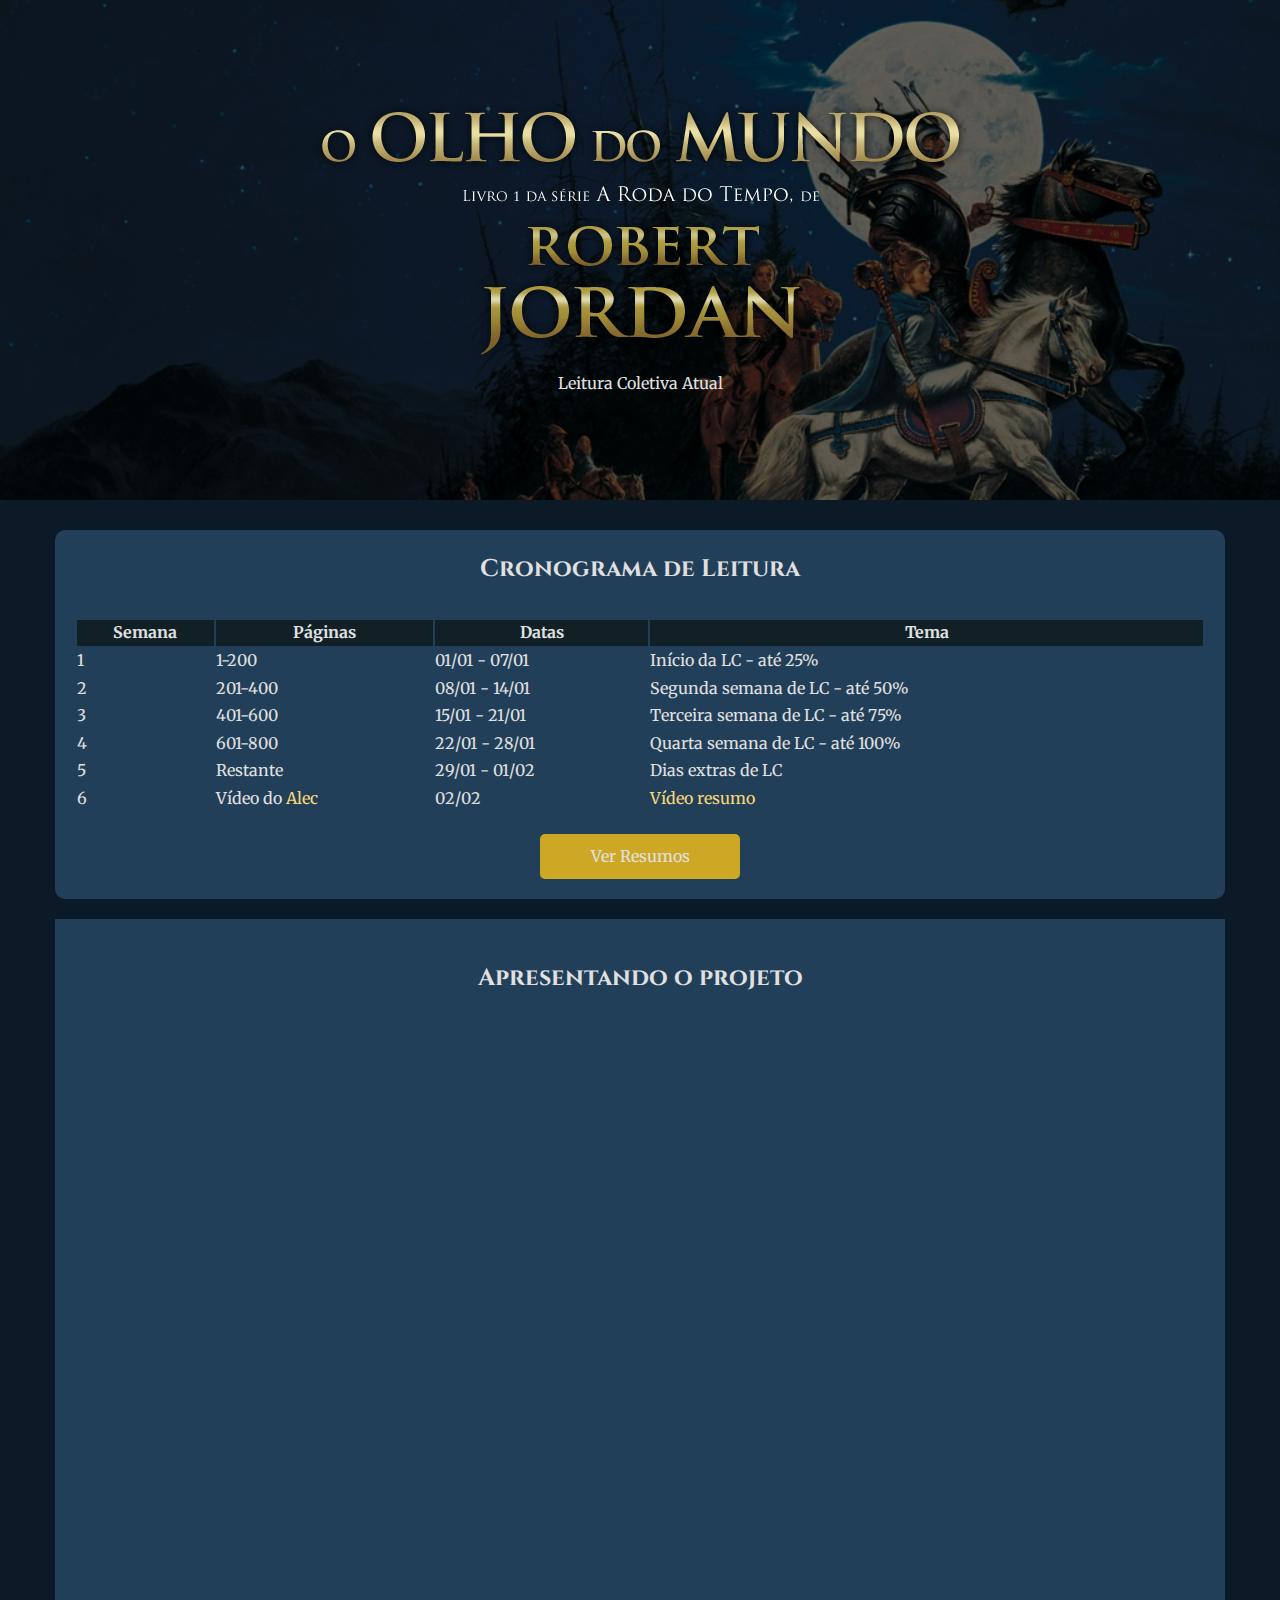
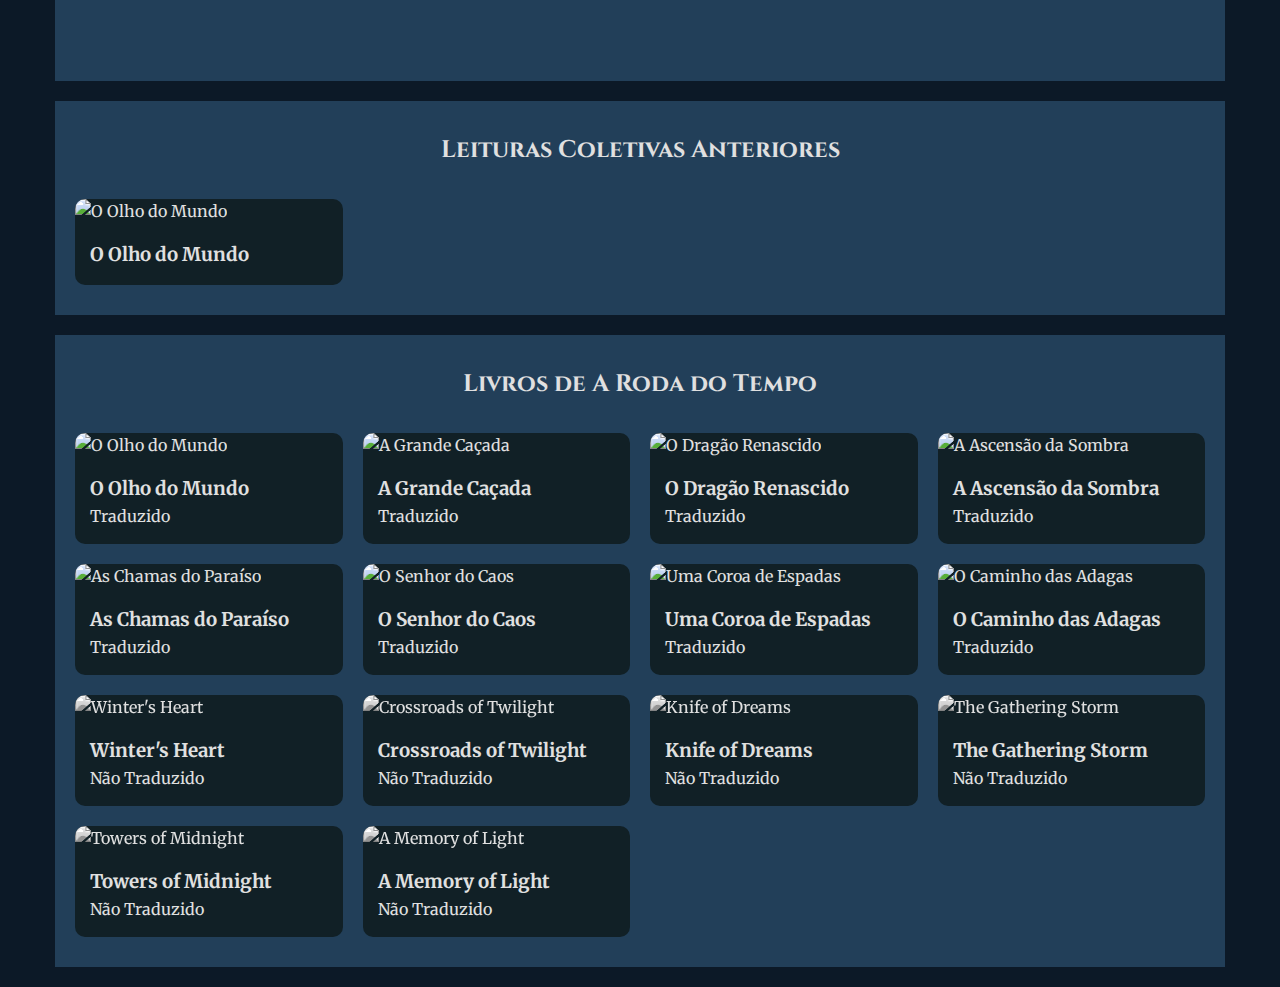
==== index.html @ a12f1127 "first commit" ====
<!DOCTYPE html>
<html lang="pt-BR">
<head>
    <meta charset="UTF-8">
    <meta name="viewport" content="width=device-width, initial-scale=1.0">
    <title>Leitura Coletiva WoT</title>
    <link rel="stylesheet" href="style.css">
    <link rel="icon" href="images/favicon.ico" type="image/x-icon">

    <!-- Open Graph / Facebook -->
    <meta property="og:type" content="website">
    <meta property="og:url" content="https://leitura-wot.vercel.app">
    <meta property="og:title" content="Leitura Coletiva WoT">
    <meta property="og:description" content="Grupo de leitura dedicado aos livros da Roda do Tempo de Robert Jordan.">
    <meta property="og:image" content="https://leitura-wot.vercel.app/images/logo.webp">

    <!-- Twitter -->
    <meta name="twitter:card" content="summary_large_image">
    <meta name="twitter:url" content="https://leitura-wot.vercel.app">
    <meta name="twitter:title" content="Leitura Coletiva Leitura WoT">
    <meta name="twitter:description" content="Grupo de leitura dedicado aos livros da Roda do Tempo de Robert Jordan.">
    <meta name="twitter:image" content="https://leitura-wot.vercel.app/images/logo.webp">
</head>
<body>
    <div class="banner-lc" id="bannerLC">
        <div class="banner-overlay">
            <div class="banner-conteudo">
                <!-- <h1 id="tituloLivroAtual"></h1> -->
                <img id="tituloLivroAtual" src="/images/Titles/WoT1.png" alt="A Roda do Tempo">
                <p>Leitura Coletiva Atual</p>
            </div>
        </div>
    </div>

    <div class="container">
        <section class="secao cronograma">
            <h2 class="secao-titulo">Cronograma de Leitura</h2>
            <table id="cronogramaLeitura" style="width:100%; color: var(--cor-texto-primaria);">
                <!-- Cronograma será preenchido via JavaScript -->
            </table>
            <a href="resumos/o-olho-do-mundo.html" class="botao-cronograma">Ver Resumos</a>
        </section>

        <div class="secao videos">
            <h2 class="secao-titulo">Apresentando o projeto</h2>
            <div class="video-wrapper">
                <iframe 
                src="https://www.youtube.com/embed/X1zLxk5Ua4g?si=8xgHzm1GGfPLf7S3" 
                title="YouTube video player" 
                allow="accelerometer; autoplay; clipboard-write; encrypted-media; gyroscope; picture-in-picture; web-share" 
                referrerpolicy="strict-origin-when-cross-origin" 
                allowfullscreen>
                </iframe>
            </div>
        </div> 

        <section class="secao">
            <h2 class="secao-titulo">Leituras Coletivas Anteriores</h2>
            <div class="grid-livros" id="lcAnteriores">
                <!-- Livros anteriores serão preenchidos via JavaScript -->
            </div>
        </section>

        <section class="secao">
            <h2 class="secao-titulo">Livros de A Roda do Tempo</h2>
            <div class="grid-livros" id="ordemLeitura">
                <!-- Ordem de leitura será preenchida via JavaScript -->
            </div>
        </section>
    </div>

    <div id="modalLivro" class="modal">
        <div class="modal-conteudo">
            <span class="botao-fechar">&times;</span>
            <div id="conteudoModal"></div>
        </div>
    </div>

    <script>
        const livros = {
            atual: {
                titulo: 'O Olho do Mundo',
                autor: 'Robert Jordan',
                capa: 'https://m.media-amazon.com/images/I/61luxgJKWHL._SL1500_.jpg',
                sinopse: 'Livro 1 de A Roda do Tempo',
                banner: './images/Banners/BannerEyeoftheWorld.jpg',
            },
            anteriores: [
                {
                    titulo: 'O Olho do Mundo',
                    capa: 'https://intrinseca.com.br/wp-content/uploads/2023/05/Capa_O-olho-do-mundo_139x208.jpg',
                    sinopse: 'Um dia houve uma guerra tão definitiva que rompeu o mundo, e no girar da Roda do Tempo o que ficou na memória dos homens virou esteio das lendas. Como a que diz que, quando as forças tenebrosas se reerguerem, o poder de combatê-las renascerá em um único homem, o Dragão, que trará de volta a guerra, e, de novo, tudo se fragmentará.',
                    banner: './images/Banners/BannerEyeoftheWorld.jpg',
                    temResumo: true,
                },
            ],
            ordemLeitura: [
                {
                    titulo: 'O Olho do Mundo',
                    capa: 'https://intrinseca.com.br/wp-content/uploads/2023/05/Capa_O-olho-do-mundo_139x208.jpg',
                    sinopse: 'Um dia houve uma guerra tão definitiva que rompeu o mundo, e no girar da Roda do Tempo o que ficou na memória dos homens virou esteio das lendas. Como a que diz que, quando as forças tenebrosas se reerguerem, o poder de combatê-las renascerá em um único homem, o Dragão, que trará de volta a guerra, e, de novo, tudo se fragmentará.',
                    temResumo: true,
                    traduzido: true
                },
                {
                    titulo: 'A Grande Caçada',
                    capa: 'https://m.media-amazon.com/images/I/81qrEwybA7L._SL1500_.jpg',
                    sinopse: 'No segundo volume da série A Roda do Tempo, o protagonista Rand al’Thor e seus companheiros, Mat e Perrin, partem ao resgate da Trombeta de Valere. Segundo lendas, o artefato tem o poder de reviver heróis temporariamente, e eles podem ser de grande ajuda no combate às forças do Tenebroso. No entanto, há algo que Rand teme ainda mais do que a antítese do Criador: ele sabe que está condenado à loucura e à morte e se pergunta se conseguirá ajudar seus amigos antes que isso aconteça ou se será ele próprio o responsável por destruí-los. Ao mesmo tempo, Egwene e Nynaeve treinam para fazer parte da ordem de mulheres que podem manipular o poder que gira a Roda do Tempo, conhecidas como Aes Sedai.',
                    temResumo: true,
                    traduzido: true
                },
                {
                    titulo: 'O Dragão Renascido',
                    capa: 'https://m.media-amazon.com/images/I/91DhDHHPgqL._SL1500_.jpg',
                    sinopse: 'Ao final de O Olho do Mundo, primeiro livro da série, o jovem Rand descobre que é capaz de manipular o poder da Roda do Tempo e que ele talvez seja a reencarnação do Dragão. Agora, no terceiro volume da saga, Rand decide que chegou a hora de seguir seu caminho e descobrir se ele é realmente o Dragão Renascido. Para tanto, vai à cidade de Tear, a fim de testar uma das antigas profecias: caso ele consiga empunhar Callandor, a Espada Que Não Pode Ser Tocada, terá provas de que é a reencarnação de Lews Therin Telamon. Já Mat é levado para Tar Valon, onde precisa ser Curado, mas a presença de feiticeiras infiltradas que servem às forças do Tenebroso põe todos em perigo. Enquanto isso, Perrin e Moiraine partem para Tear, em busca de Rand, na esperança de que ele aceite orientação da feiticeira.',
                    traduzido: true
                },
                {
                    titulo: 'A Ascensão da Sombra',
                    capa: 'https://m.media-amazon.com/images/I/81zzvsX6AXL._SL1500_.jpg',
                    sinopse: "No quarto volume da saga A Roda do Tempo, os lacres de Shayol Ghul se enfraquecem enquanto o Tenebroso avança. É nesse cenário que a sombra se ergue para encobrir definitivamente a humanidade. Em Tar Valon, Min tem visões de um destino terrível. Será o fim da Torre Branca? Em Dois Rios, os Mantos-brancos caçam o homem de olhos dourados e o Dragão Renascido. Em Cantorin, junto ao povo do mar, A Grã-lady Suroth vislumbra o retorno dos exércitos Seanchan ao continente. Já na Pedra de Tear, o Lorde Dragão planeja seu próximo passo, e ninguém será capaz de prevê-lo. Nem a Ajah Negra, as nobres de Tairen ou as Aes Sedai, nem mesmo Egwene, Elayne e Nynaeve. Declarado o escolhido da antiga profecia, Rand al'Thor, o Dragão Renascido, precisa seguir em frente e cumprir seu destino: proteger o mundo do retorno do Tenebroso.",
                    traduzido: true
                },
                {
                    titulo: 'As Chamas do Paraíso',
                    capa: 'https://m.media-amazon.com/images/I/91s+IgK5jdL._SL1500_.jpg',
                    sinopse: "Depois de uma perigosa jornada ao Deserto Aiel, Rand se consagrou como Aquele Que Vem Com a Aurora, conforme profetizado por seu novo povo. Ter um exército de homens e mulheres extremamente hábeis na batalha deveria ser uma vantagem, mas, conforme se apega aos novos aliados, o Car'a'carn, chefe dos chefes, se sente cada vez mais vulnerável às tramas de seus inimigos.Enquanto isso, Nynaeve e Elayne perdem aliadas importantes e ganham uma poderosa inimiga. Após a expulsão de Siuan Sanche da Torre Branca, as duas Aceitas devem tentar encontrar as poucas Aes Sedais que continuam fiéis à sua causa. Porém, Moghedien está à espreita, determinada a capturar Nynaeve em sua teia.",
                    traduzido: true
                },
                {
                    titulo: 'O Senhor do Caos',
                    capa: 'https://m.media-amazon.com/images/I/91HHIIgwJKL._SL1500_.jpg',
                    sinopse: "Recuperando-se em meio às Sábias, Egwene deseja prosseguir por conta própria em seus estudos sobre o Mundo dos Sonhos, mas ainda precisa aprender uma dura lição sobre o código de honra Aiel. Em Salidar, a lealdade de Elayne e Nynaeve às dissidentes da Torre Branca as coloca em uma posição difícil: elas devem tentar proteger as Aes Sedai de si mesmas. Mat e Perrin, por sua vez, precisam arriscar a própria vida para seguir Rand. Enquanto isso, o Dragão se divide entre governar Cairhien e Caemlyn, sem jamais encontrar refúgio das decisões difíceis e da voz de Lews Therin, que ameaça fazê-lo sucumbir à loucura.",
                    traduzido: true
                },
                {
                    titulo: 'Uma Coroa de Espadas',
                    capa: 'https://m.media-amazon.com/images/I/71hGgdjeBtL._SL1500_.jpg',
                    sinopse: "No sétimo volume da série que consagrou Robert Jordan como o maior nome da fantasia desde J.R.R. Tolkien, Elayne, Aviendha e Mat estão cada vez mais perto do ter'angreal, que pode reverter a onda de calor que se alastra pelo mundo e restaurar o clima natural. Em meio à rede de tramas das Aes Sedai de Salidar, Egwene começa a reunir diferentes tipos de mulheres capazes de canalizar, algumas de origens surpreendentes. Já Rand prepara-se para enfrentar o Abandonado Sammael nas sombras de Shadar Logoth, onde uma entidade sedenta por sangue, Mashadar, está à espreita, pronta para dominar sua presa. Em Uma Coroa de Espadas, Jordan constrói uma obra incomparável, com personagens complexos e uma trama repleta de intrigas e conspirações, que soluciona mistérios lançados pelo caminho enquanto abre novas portas, estas ainda mais instigantes e rumando ao encontro com o Tenebroso em Tarmon Gai’don, a Última Batalha.",
                    traduzido: true
                },
                {
                    titulo: 'O Caminho das Adagas',
                    capa: 'https://m.media-amazon.com/images/I/818iLhanPEL._SL1500_.jpg',
                    sinopse: "No oitavo volume da série que consagrou Robert Jordan como o maior nome da fantasia desde J.R.R. Tolkien, Elayne e Nynaeve fortalecem alianças difíceis com outras canalizadoras em nome da cooperação que pode restaurar o equilíbrio climático no mundo, libertando-o da influência arrasadora do Tenebroso. Enquanto isso, Egwene precisa encontrar uma maneira de triunfar sobre suas rivais entre as Aes Sedai rebeldes se quiser fazer frente a Elaida, que ainda mantém seu controle sobre a Torre Branca. Mas nem todas as alianças são duradouras, e Perrin, acompanhado por Faile, parte em uma jornada perigosa para deter aqueles que agora cometem atrocidades em nome de Rand. Quando os invasores Seanchan partem em direção a Illian, o temido exército de Asha’man formado por Rand é a última esperança de impedir a dominação de seu povo. No entanto, a mácula de saidin ameaça a integridade de suas forças, lembrando o Dragão Renascido de que, nas guerras e disputas entre os homens, a maior vitória é sempre da Sombra.",
                    traduzido: true
                },
                {
                    titulo: "Winter's Heart",
                    capa: 'https://m.media-amazon.com/images/I/81epLxX2opL._SL1500_.jpg',
                    sinopse: "discover his wife Faile has been abducted by the Shaido Aiel. Determined to reclaim her, Perrin forgoes his mission, risking his army in pursuit of a dangerous and unpredictable enemy. Wounded and trapped in the Seanchan-occupied city of Ebou Dar, Mat Cauthon is awaiting an opportunity to leave. But he is not the only one in hiding. Three Aes Sedai are desperate to escape. As Mat seeks a way to smuggle them all out of the city, he encounters his own prophesized fate when he meets the Daughter of the Nine Moons. Rand himself is on a mission of vengeance. He has tracked the traitorous Asha'man who tried to kill him to Far Madding. It is a city where no one is capable of channeling the One Power, leaving Rand vulnerable to those who would stop at nothing to destroy the Dragon Reborn...",
                },
                {
                    titulo: "Crossroads of Twilight",
                    capa: 'https://m.media-amazon.com/images/I/81x2aDGjzuL._SL1500_.jpg',
                    sinopse: "In Crossroads of Twilight, the tenth novel in Robert Jordan's #1 New York Times bestselling epic fantasy series, The Wheel of Time(R), Rand al'Thor and his allies endure trials by fire amidst battles, sacrifices, and treachery. Fleeing from Ebou Dar with the kidnapped Daughter of the Nine Moons, whom he is fated to marry, Mat Cauthon learns that he can neither keep her nor let her go, not in safety for either of them, for both the Shadow and the might of the Seanchan Empire are in deadly pursuit. Perrin Aybara will stop at nothing to free his wife Faile from the Shaido Aiel. Consumed by rage, he offers no mercy to those he takes prisoner. And when he discovers that Masema Dagar, the Prophet of the Dragon, has been conspiring with the Seanchan, Perrin considers making an unholy alliance. Rand al'Thor, the Dragon Reborn himself, has cleansed the Dark One's taint from the male half of the True Source, and everything has changed. Yet nothing has, for only men who can channel believe that saidin is clean again, and a man who can channel is still hated and feared--even one prophesied to save the world. Now, Rand must gamble again, with himself at stake, and he cannot be sure which of his allies are really enemies.",
                },
                {
                    titulo: "Knife of Dreams",
                    capa: 'https://m.media-amazon.com/images/I/816vXu3E88L._SL1500_.jpg',
                    sinopse: "In Knife of Dreams, the eleventh novel in Robert Jordan's #1 New York Times bestselling epic fantasy series, The Wheel of Time(R), Tarmon Gai'don, the Last Battle, is upon Rand al'Thor--and now the Dragon Reborn must confront the Dark One as humanity's only hope. The dead are walking, men die impossible deaths, and it seems as though reality itself has become unstable... Abandoning Rand's war against the Dark One, Perrin Aybara has made his own truce with the Seanchan in his obsessive quest to save his wife Faile from the Shaido and destroy their mutual enemies. To achieve victory, Perrin must render the Shaido Wise One channelers in Malden powerless. But even as he puts his desperate plan into action, Masema Dagar, the Prophet of the Dragon, moves against him. Traveling with circus performers through Seanchan-controlled Altara, Mat Cauthon attempts to court Tuon, the Daughter of the Nine Moons, to complete their fateful prophesized marriage. Despite being surrounded by Seanchan seeking to kill her, Mat's intended leads him on a merry chase while he wages guerrilla warfare to protect her. Knowing he cannot defeat the Dark One while at war with the Seanchan, Rand brokers for a truce with the Daughter of the Nine Moons. Unaware of Tuon's actual location, the Dragon Reborn walks into a trap set by the Forsaken Semirhage, who possesses knowledge about his powers that will either shatter or steel his resolve in the forthcoming conflict.",
                },
                {
                    titulo: "The Gathering Storm",
                    autor: 'Robert Jordan & Brandon Sanderson',
                    capa: 'https://m.media-amazon.com/images/I/81S-sbkudHS._SL1500_.jpg',
                    sinopse: "With Robert Jordan's untimely passing in 2007, Brandon Sanderson, the New York Times bestselling author of the Mistborn novels and the Stormlight Archive, was chosen by Jordan's editor--his wife, Harriet McDougal--to complete the final volume in The Wheel of Time(R), later expanded to three books. The Gathering Storm, the twelfth novel in Jordan's #1 New York Times bestselling epic fantasy series, begins the story's dramatic conclusion as Rand al'Thor, the Dragon Reborn, struggles to unite a fractured network of kingdoms and alliances in preparation for the Last Battle. War is coming. The Dark One's forces are brutal and unrelenting. Rand must forge a united front, but the Seanchan remain an immediate threat, as do the Forsaken. With so many shadows swirling around him, Rand is consumed by his responsibilities, turning heartless in the eyes of his allies, and even more merciless to his enemies. Meanwhile the Seanchan march on the White Tower, where Egwene al'Vere works to rally the disparate factions of the Aes Sedai together, even as their tyrannical leader schemes against her. Providing leadership in the face of increasing uncertainty and despair, Egwene's fight will prove the mettle of the Aes Sedai, and her conflict will decide the future of the White Tower--and possibly the world itself.",
                },
                {
                    titulo: "Towers of Midnight",
                    autor: 'Robert Jordan & Brandon Sanderson',
                    capa: 'https://m.media-amazon.com/images/I/813FeDp6D4L._SL1500_.jpg',
                    sinopse: "With Robert Jordan's untimely passing in 2007, Brandon Sanderson, the New York Times bestselling author of the Mistborn novels and the Stormlight Archive, was chosen by Jordan's editor--his wife, Harriet McDougal--to complete the final volume in The Wheel of Time(R), later expanded to three books. In Towers of Midnight, the thirteenth novel in Jordan's #1 New York Times bestselling epic fantasy series, the Last Battle has truly begun. The seals on the Dark One's prison are crumbling. The Pattern itself is unraveling, and the armies of the Shadow have begun to boil out of the Blight. The sun has begun to set upon the Third Age. And trials by fire await those fighting against the darkness that encroaches from their enemies--and within themselves... Perrin Aybara is now hunted by specters from his past: Whitecloaks, a slayer of wolves, and the responsibilities of leadership. All the while, an unseen foe is slowly pulling a noose tight around his neck. To prevail, he must seek answers in Tel'aran'rhiod and find a way--at long last--to master the wolf within him or lose himself to it forever. Mat Cauthon must once again face the creatures beyond the stone gateways, the Aelfinn and the Eelfinn. He had hoped that his last confrontation with them would be the end of it, but the Wheel weaves as the Wheel wills. The Tower of Ghenjei awaits, and its secrets will reveal the fate of a friend long lost. Rand al'Thor, the Dragon Reborn, arrives at the White Tower with a startling revelation for Egwene al'Vere. Fearful for his sanity, Egwene summons the rulers of the Borderlands to stand against him--knowing the fate of the world rests in their hands.",
                },
                {
                    titulo: "A Memory of Light",
                    autor: 'Robert Jordan & Brandon Sanderson',
                    capa: 'https://m.media-amazon.com/images/I/81iFxWvgOUL._SL1500_.jpg',
                    sinopse: "With Robert Jordan's untimely passing in 2007, Brandon Sanderson, the New York Times bestselling author of the Mistborn novels and the Stormlight Archive, was chosen by Jordan's editor--his wife, Harriet McDougal--to complete the final volume in The Wheel of Time(R), later expanded to three books. In A Memory of Light, the fourteenth and concluding novel in Jordan's #1 New York Times bestselling epic fantasy series, the armies of Light gather to fight in Tarmon Gai'don, the Last Battle, to save the Westland nations from the shadow forces of the Dark One. Rand al'Thor, the Dragon Reborn, is ready to fulfill his destiny. To defeat the enemy that threatens them all, he must convince his reluctant allies that his plan--as foolhardy and dangerous as it appears--is their only chance to stop the Dark One's ascension and secure a lasting peace. But if Rand's course of action fails, the world will be engulfed in shadow. Across the land, Mat, Perrin, and Egwene engage in battle with Shadowspawn, Trollocs, Darkfriends, and other creatures of the Blight. Sacrifices are made, lives are lost, but victory is unassured. For when Rand confronts the Dark One in Shayol Ghul, he is bombarded with conflicting visions of the future that reveal there is more at stake for humanity than winning the war.",
                },
            ]
        };

        const cronograma = [
            { 
                semana: 1, 
                paginas: '1-200', 
                datas: '01/01 - 07/01',
                tema: 'Início da LC - até 25%'
            },
            { 
                semana: 2, 
                paginas: '201-400', 
                datas: '08/01 - 14/01',
                tema: 'Segunda semana de LC - até 50%'
            },
            { 
                semana: 3, 
                paginas: '401-600', 
                datas: '15/01 - 21/01',
                tema: 'Terceira semana de LC - até 75%'
            },
            { 
                semana: 4, 
                paginas: '601-800', 
                datas: '22/01 - 28/01',
                tema: 'Quarta semana de LC - até 100%'
            },
            { 
                semana: 5, 
                paginas: 'Restante', 
                datas: '29/01 - 01/02',
                tema: 'Dias extras de LC'
            },
            { 
                semana: 6, 
                paginas: 'Vídeo do <a href="https://www.instagram.com/umbookaholic/" class="link-cronograma" target="_blank" rel="noopener noreferrer">Alec</a>', 
                datas: '02/02',
                tema: '<a href="https://youtube.com/playlist?list=PLkGafM1dUh1PWOKB6XfeLwye5bIhkXcB3&si=DVcyPAtC4rN6oK9L" class="link-cronograma" target="_blank" rel="noopener noreferrer">Vídeo resumo</a>'
            },
        ];

        // Configurar banner
        function configurarBanner() {
            const banner = document.getElementById('bannerLC');
            banner.style.backgroundImage = `url('${livros.atual.banner}')`;
            document.getElementById('tituloLivroAtual').textContent = livros.atual.titulo;
        }

        // Preencher cronograma
        function preencherCronograma() {
            const tabela = document.getElementById('cronogramaLeitura');
            tabela.innerHTML = `
                <tr style="background-color: var(--cor-destaque);">
                    <th>Semana</th>
                    <th>Páginas</th>
                    <th>Datas</th>
                    <th>Tema</th>
                </tr>
            `;
            
            cronograma.forEach(semana => {
                const linha = tabela.insertRow();
                linha.innerHTML = `
                    <td>${semana.semana}</td>
                    <td>${semana.paginas}</td>
                    <td>${semana.datas}</td>
                    <td>${semana.tema}</td>
                `;
            });
        }

        function criarGridLivros(containerId, livros, comTraduzido = false) {
        const container = document.getElementById(containerId);
        container.innerHTML = ''; // Limpar o container

        // Determinar o número de livros a exibir com base no tamanho da tela
        const livrosVisiveis = window.innerWidth > 768 ? livros : livros.slice(0, 3);

        // Exibir os livros
        livrosVisiveis.forEach(livro => {
            const cardLivro = document.createElement('div');
            cardLivro.classList.add('card-livro');
            if (comTraduzido && !livro.traduzido) {
                cardLivro.classList.add('grayscale');
            }

            const conteudoCard = `
                <img src="${livro.capa}" alt="${livro.titulo}" loading="lazy">
                <div class="card-livro-info">
                    <h3>${livro.titulo}</h3>
                    ${comTraduzido ? 
                        `<p>${livro.traduzido ? 'Traduzido' : 'Não Traduzido'}</p>` : 
                        ''
                    }
                </div>
            `;
            
            cardLivro.innerHTML = conteudoCard;
            cardLivro.addEventListener('click', () => abrirModalLivro(livro));
            container.appendChild(cardLivro);
        });

        // Exibir o botão "Ver mais" apenas se houver mais de 3 livros e estiver em mobile
        if (livros.length > 3 && window.innerWidth <= 768) {
            const botaoVerMais = document.createElement('button');
            botaoVerMais.classList.add('botao-ver-mais');
            botaoVerMais.textContent = 'Ver mais';
            botaoVerMais.addEventListener('click', () => mostrarMaisLivros(containerId, livros, 3, comTraduzido));
            container.appendChild(botaoVerMais);
        }
    }

        // Função para mostrar mais livros ao clicar no botão
        function mostrarMaisLivros(containerId, livros, indiceInicial, comTraduzido) {
            const container = document.getElementById(containerId);
            const livrosVisiveis = livros.slice(0, indiceInicial + 3); // Mostrar mais 3 livros
            container.innerHTML = ''; // Limpar o container

            // Exibir os livros atualizados
            livrosVisiveis.forEach(livro => {
                const cardLivro = document.createElement('div');
                cardLivro.classList.add('card-livro');
                if (comTraduzido && !livro.traduzido) {
                    cardLivro.classList.add('grayscale');
                }

                const conteudoCard = `
                    <img src="${livro.capa}" alt="${livro.titulo}">
                    <div class="card-livro-info">
                        <h3>${livro.titulo}</h3>
                        ${comTraduzido ? 
                            `<p>${livro.traduzido ? 'Traduzido' : 'Não Traduzido'}</p>` : 
                            ''
                        }
                    </div>
                `;
                
                cardLivro.innerHTML = conteudoCard;
                cardLivro.addEventListener('click', () => abrirModalLivro(livro));
                container.appendChild(cardLivro);
            });

            // Exibir novamente o botão "Ver mais" se houver mais livros e estiver em mobile
            if (livros.length > livrosVisiveis.length && window.innerWidth <= 768) {
                const botaoVerMais = document.createElement('button');
                botaoVerMais.classList.add('botao-ver-mais');
                botaoVerMais.textContent = 'Ver mais';
                botaoVerMais.addEventListener('click', () => mostrarMaisLivros(containerId, livros, livrosVisiveis.length, comTraduzido));
                container.appendChild(botaoVerMais);
            }
        }

        // Abrir modal com detalhes do livro
        function abrirModalLivro(livro) {
            const modal = document.getElementById('modalLivro');
            const conteudoModal = document.getElementById('conteudoModal');

            // HTML do modal com botão condicional
            const botoesAcao = livro.temResumo 
                ? `<div class="modal-livro-acoes">
                        <button class="botao-ver-resumos" onclick="irParaPaginaResumos('${livro.titulo}')">
                            Ver Resumos dos Debates
                        </button>
                </div>` 
                : '';

            conteudoModal.innerHTML = `
                <div class="modal-livro-detalhes">
                    <div class="modal-livro-header">
                        <img src="${livro.capa}" alt="${livro.titulo}" class="modal-livro-capa">
                        <div class="modal-livro-info">
                            <h2>${livro.titulo}</h2>
                            <p>${livro.autor || 'Robert Jordan'}</p>
                        </div>
                    </div>
                    <div class="modal-livro-sinopse">
                        <p>${livro.sinopse}</p>
                    </div>
                    ${botoesAcao}
                </div>
            `;

            modal.style.display = 'block';

            document.body.style.overflow = 'hidden'; // Bloqueia o scroll da página

            // Adicionando event listener para fechar modal
            const botaoFechar = document.querySelector('.botao-fechar');
            botaoFechar.onclick = function() {
                modal.style.display = 'none';
                document.body.style.overflow = 'auto';
            }

            // Novo: Fechar modal ao clicar fora do conteúdo
            modal.onclick = function(event) {
                if (event.target === modal) {
                    modal.style.display = 'none';
                    document.body.style.overflow = 'auto';
                }
            }
        }

        function irParaPaginaResumos(livro) {
            // Converte o título para formato de URL
            const nomeArquivo = livro.toLowerCase()
                .normalize('NFD')           // Normaliza caracteres especiais
                .replace(/[\u0300-\u036f]/g, '') // Remove acentos
                .replace(/\s+/g, '-')        // Substitui espaços por hífens
                .replace(/[^a-z0-9-]/g, ''); // Remove caracteres que não sejam letras, números ou hífens

            // Salva o título selecionado no localStorage
            localStorage.setItem('livroSelecionado', livro);

            // Redireciona para a página de resumos
            window.location.href = `resumos/${nomeArquivo}.html`;
        }
        
        // Inicializar página
        window.onload = function() {
            configurarBanner();
            preencherCronograma();
            criarGridLivros('lcAnteriores', livros.anteriores);
            criarGridLivros('ordemLeitura', livros.ordemLeitura, true);
        }
    </script>
</body>
</html>
---- style.css ----
@import url('https://fonts.googleapis.com/css2?family=Cinzel:wght@400;700&family=Merriweather:wght@300;400;700&display=swap');

:root {
    --cor-fundo: #0C1927;
    --cor-texto-primaria: #e0e0e0;
    --cor-destaque: #112026;
    --cor-secundaria: #223F59;
}

* {
    margin: 0;
    padding: 0;
    box-sizing: border-box;
}

body {
    font-family: 'Merriweather', serif;
    background-color: var(--cor-fundo);
    color: var(--cor-texto-primaria);
    line-height: 1.6;
}

.container {
    max-width: 1200px;
    margin: 0 auto;
    padding: 0 15px;
}

.banner-lc {
    position: relative;
    height: 500px;
    background-size: cover;
    background-position: center;
    display: flex;
    align-items: center;
    justify-content: center;
    margin-bottom: 30px;
}

.banner-overlay {
    position: absolute;
    top: 0;
    left: 0;
    width: 100%;
    height: 100%;
    background: rgba(0,0,0,0.6);
    display: flex;
    align-items: center;
    justify-content: center;
}

.banner-conteudo {
    text-align: center;
    z-index: 2;
}

.banner-conteudo h1 {
    font-family: 'Cinzel', serif;
    font-size: 3rem;
    color: #fff;
    text-shadow: 0 0 10px rgba(255,255,255,0.5);
}

.secao {
    background-color: var(--cor-secundaria);
    padding: 30px 0;
    margin-bottom: 20px;
}

.secao-titulo {
    text-align: center;
    font-family: 'Cinzel', serif;
    margin-bottom: 30px;
    color: var(--cor-texto-primaria);
}

.botao-cronograma {
    display: block;
    width: 200px;
    padding: 10px 20px;
    margin: 20px auto 0;
    text-decoration: none;
    background-color: #cea725;
    color: var(--cor-texto-secundaria);
    font-size: 16px;
    text-align: center;
    border: none;
    border-radius: 5px;
    cursor: pointer;
    transition: background-color 0.3s;
}

.botao-cronograma:hover {
    background-color: #9F8A37;
    color: var(--cor-texto-primaria);
}

.videos {
    display: block;
    justify-content: center; /* Centraliza horizontalmente */
    align-items: center; /* Centraliza verticalmente */
    width: 100%;
    padding: 40px; /* Mais espaçamento para telas maiores */
  }

  .video-wrapper {
    position: relative;
    width: 100%; /* O vídeo ocupa 70% da largura da tela */
    padding-top: 56.25%; /* Proporção de 16:9 */
    margin: 0 auto; /* Centraliza o vídeo */
  }

  iframe {
    position: absolute;
    top: 0;
    left: 0;
    width: 100%; /* Ajusta automaticamente à largura */
    height: 100%; /* Ajusta automaticamente à altura */
    border: none;
  }

.grid-livros {
    display: grid;
    grid-template-columns: repeat(auto-fill, minmax(215px, 1fr));
    gap: 20px;
    padding:0px 20px;
}

/* Todos os livros visíveis para telas maiores */
.grid-livros .livro-extra {
    display: block;
}

/* O botão "ver mais" não aparece em telas grandes */
.ver-mais-btn {
    display: none;
}

.card-livro {
    background-color: var(--cor-destaque);
    border-radius: 10px;
    overflow: hidden;
    transition: transform 0.3s ease;
    cursor: pointer;
}

.card-livro:hover {
    transform: scale(1.05);
}

.card-livro img {
    width: 100%;
    height: 300px;
    object-fit: cover;
}

.card-livro-info {
    padding: 15px;
}

.card-livro.grayscale img {
    filter: grayscale(100%);
}

.cronograma {
    background-color: var(--cor-secundaria);
    border-radius: 10px;
    padding: 20px;
}

.link-cronograma {
    color: #f8d878;
    text-decoration: none;
}

.link-cronograma:hover {
color: #c8a415;
}

.modal {
    display: none;
    position: fixed;
    z-index: 1000;
    left: 0;
    top: 0;
    width: 100%;
    height: 100%;
    overflow: auto;
    background-color: rgba(0,0,0,0.8);
}

.modal-conteudo {
    background-color: var(--cor-secundaria);
    margin: 10% auto;
    padding: 20px;
    border-radius: 10px;
    max-width: 600px;
    color: var(--cor-texto-primaria);
}

.botao-fechar {
    color: #aaa;
    float: right;
    font-size: 28px;
    font-weight: bold;
    cursor: pointer;
}

.modal-livro-detalhes {
    display: flex;
    flex-direction: column;
    gap: 20px;
}

.modal-livro-header {
    display: flex;
    align-items: center;
    gap: 20px;
}

.modal-livro-capa {
    max-width: 150px;
    border-radius: 10px;
    box-shadow: 0 4px 6px rgba(0,0,0,0.1);
}

.modal-livro-info h2 {
    margin-bottom: 10px;
    color: var(--cor-texto-primaria);
}

.modal-livro-sinopse {
    text-align: justify;
}

.botao-ver-resumos {
    background-color: var(--cor-destaque);
    color: var(--cor-texto-primaria);
    border: none;
    padding: 10px 20px;
    border-radius: 5px;
    cursor: pointer;
    transition: background-color 0.3s ease;
}

.botao-ver-resumos:hover {
    background-color: color-mix(in srgb, var(--cor-destaque) 80%, white);
}

/* Media Queries para dispositivos móveis */
@media (max-width: 768px) {
    .secao-titulo {
        font-size: 1.5rem;
    }

    .secao {
        padding: 20px;
    }

    .banner-lc {
        position: relative;
        height: 300px;
        background-size: cover;
        background-position: center;
        display: flex;
        align-items: center;
        justify-content: center;
        margin-bottom: 30px;
    }

    .banner-conteudo img {
        width: 90%;
    }

    .botao-cronograma {
        width: 150px;
        font-size: 14px;
    }

    /* Tornar a tabela rolável horizontalmente em dispositivos móveis */
    #cronogramaLeitura {
        width: 100%;
        overflow-x: auto;
        display: block;
        white-space: nowrap;
    }

    #cronogramaLeitura th, #cronogramaLeitura td {
        text-align: left;
        padding: 10px;
        white-space: nowrap;
    }

    #cronogramaLeitura th {
        background-color: var(--cor-destaque);
    }

    #cronogramaLeitura td {
        background-color: var(--cor-secundaria);
    }

    .cronograma {
        padding: 15px;
    }

    .grid-livros {
        display: grid;
        grid-template-columns: 1fr;
        gap: 10px;
    }

    .card-livro {
        width: 100%;
    }

    .card-livro:hover {
        transform: none;
    }

    .botao-ver-mais {
        display: block;
        width: 200px;
        padding: 10px 20px;
        margin: 20px auto 0;
        text-decoration: none;
        background-color: #FF6347;
        color: var(--cor-texto-secundaria);
        font-family: 'Cinzel', serif;
        font-size: 16px;
        text-align: center;
        border: none;
        border-radius: 5px;
        cursor: pointer;
        transition: background-color 0.3s;
    }

    .botao-ver-mais:hover {
        background-color: #FF4500;
        color: var(--cor-texto-primaria);
    }

    .modal-conteudo {
        width: 90%; /* Largura ajustada para dispositivos móveis */
        max-width: 400px; /* Largura máxima reduzida para mobile */
         margin: auto; /* Centers the modal both vertically and horizontally */
        position: fixed;
        top: 50%;
        left: 50%;
        transform: translate(-50%, -50%);
    }

    .modal-livro-capa {
        max-width: 100px; /* Ajustando a capa para mobile */
    }

    .modal-livro-sinopse {
        font-size: 14px; /* Aumenta a legibilidade no mobile */
        padding: 0 15px; /* Adiciona espaçamento lateral */
    }

    .botao-ver-resumos {
        width: 100%;
        padding: 12px;
    }

    /* Ajuste para os botões - centralizar no mobile */
    .botao-ver-resumos {
        width: 100%;
        padding: 12px;
    }

    .videos {
        display: flex;
        justify-content: center; /* Centraliza horizontalmente */
        align-items: center; /* Centraliza verticalmente */
        width: 100%;
        padding: 20px; /* Adiciona espaçamento */
    }

  .video-wrapper {
    position: relative;
    width: 100%; /* Ocupa toda a largura disponível */
    padding-top: 56.25%; /* Proporção de 16:9 (9/16 * 100) */
    max-width: 90%; /* Limita a largura a 90% */
    margin: 0 auto; /* Centraliza o vídeo */
  }

  iframe {
    position: absolute;
    top: 0;
    left: 0;
    width: 100%; /* Ajusta automaticamente à largura */
    height: 100%; /* Ajusta automaticamente à altura */
    border: none;
  }
}

@media (min-width: 769px) and (max-width: 1024px) {
    .banner-lc {
        position: relative;
        height: 350px;
        background-size: cover;
        background-position: center;
        display: flex;
        align-items: center;
        justify-content: center;
        margin-bottom: 30px;
    }

    .banner-conteudo img {
        width: 90%;
    }

    .videos {
      display: flex;
      justify-content: center; /* Centraliza horizontalmente */
      align-items: center; /* Centraliza verticalmente */
      width: 100%;
      padding: 20px; /* Adiciona espaçamento */
    }
  
    .video-wrapper {
      position: relative;
      width: 80%; /* O vídeo ocupa 80% da largura da tela */
      padding-top: 56.25%; /* Proporção de 16:9 */
      margin: 0 auto; /* Centraliza o vídeo */
    }
  
    iframe {
      position: absolute;
      top: 0;
      left: 0;
      width: 100%; /* Ajusta automaticamente à largura */
      height: 100%; /* Ajusta automaticamente à altura */
      border: none;
    }
  }
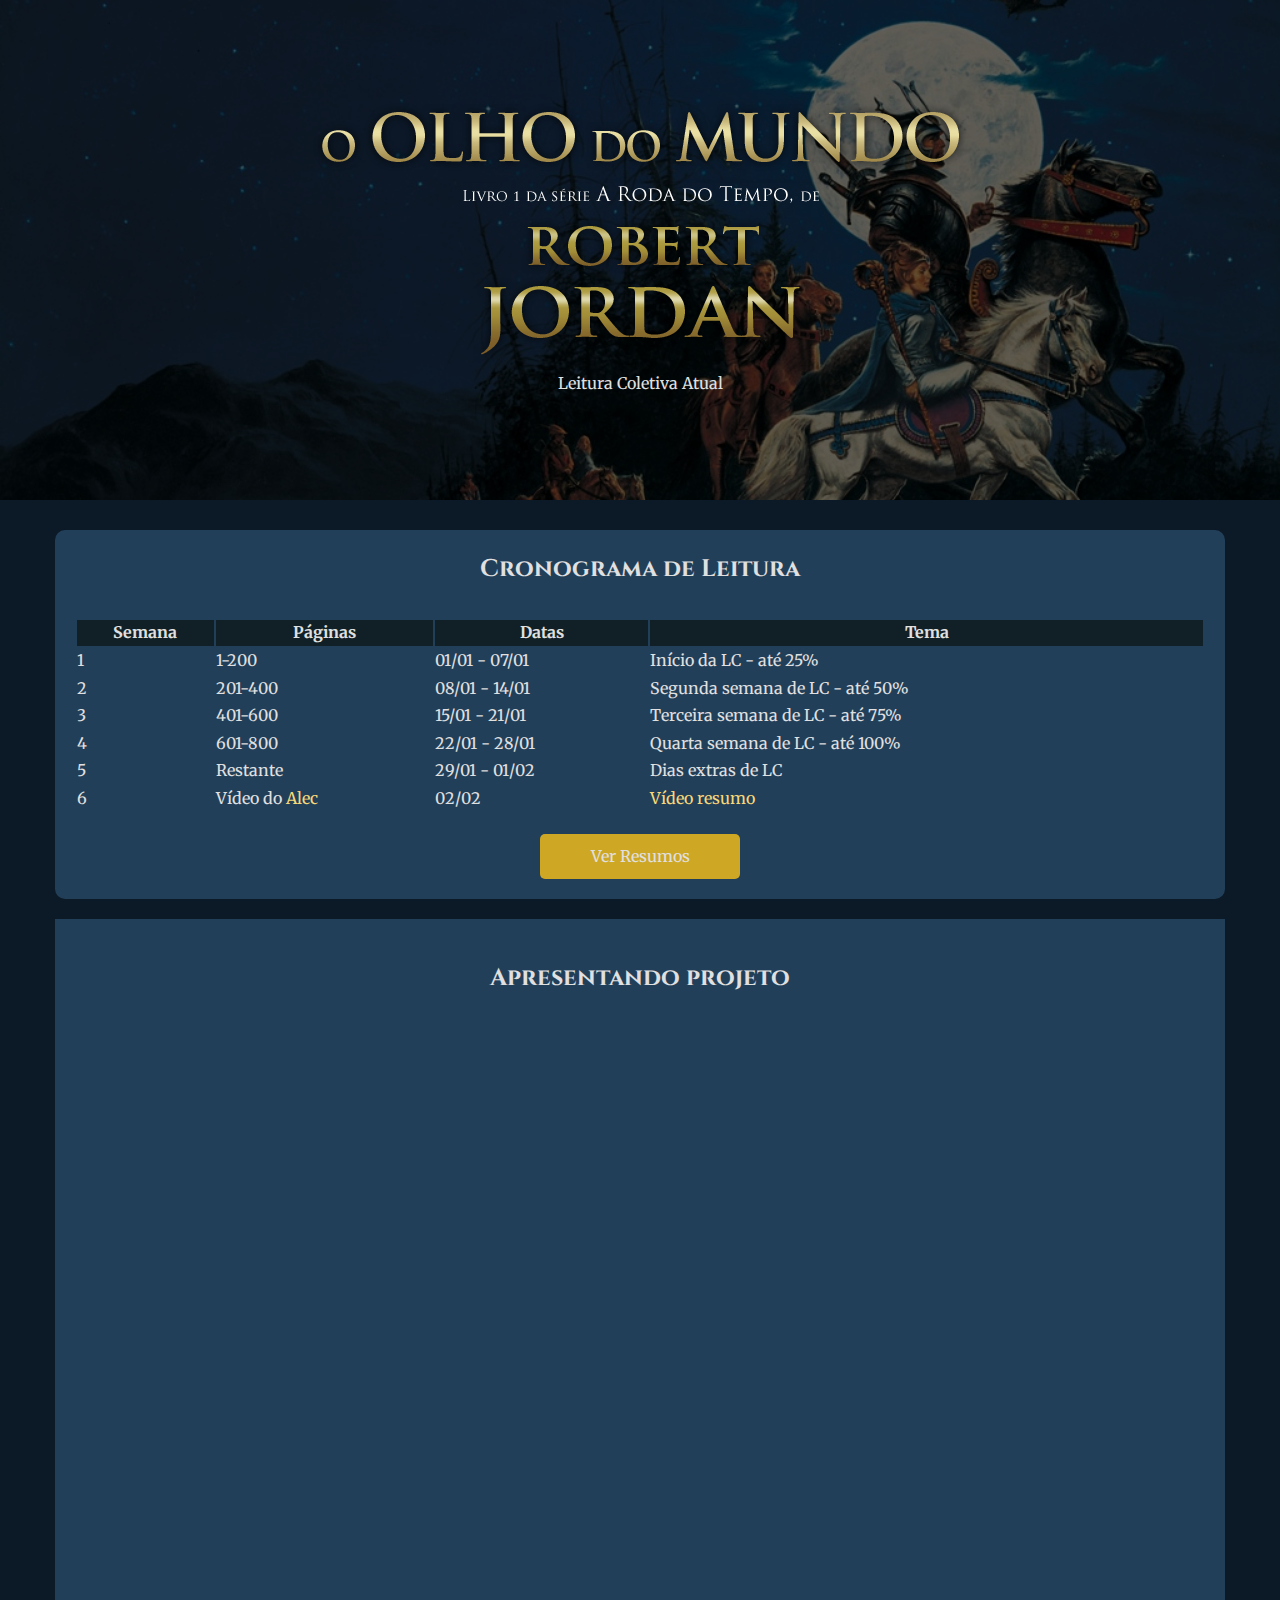
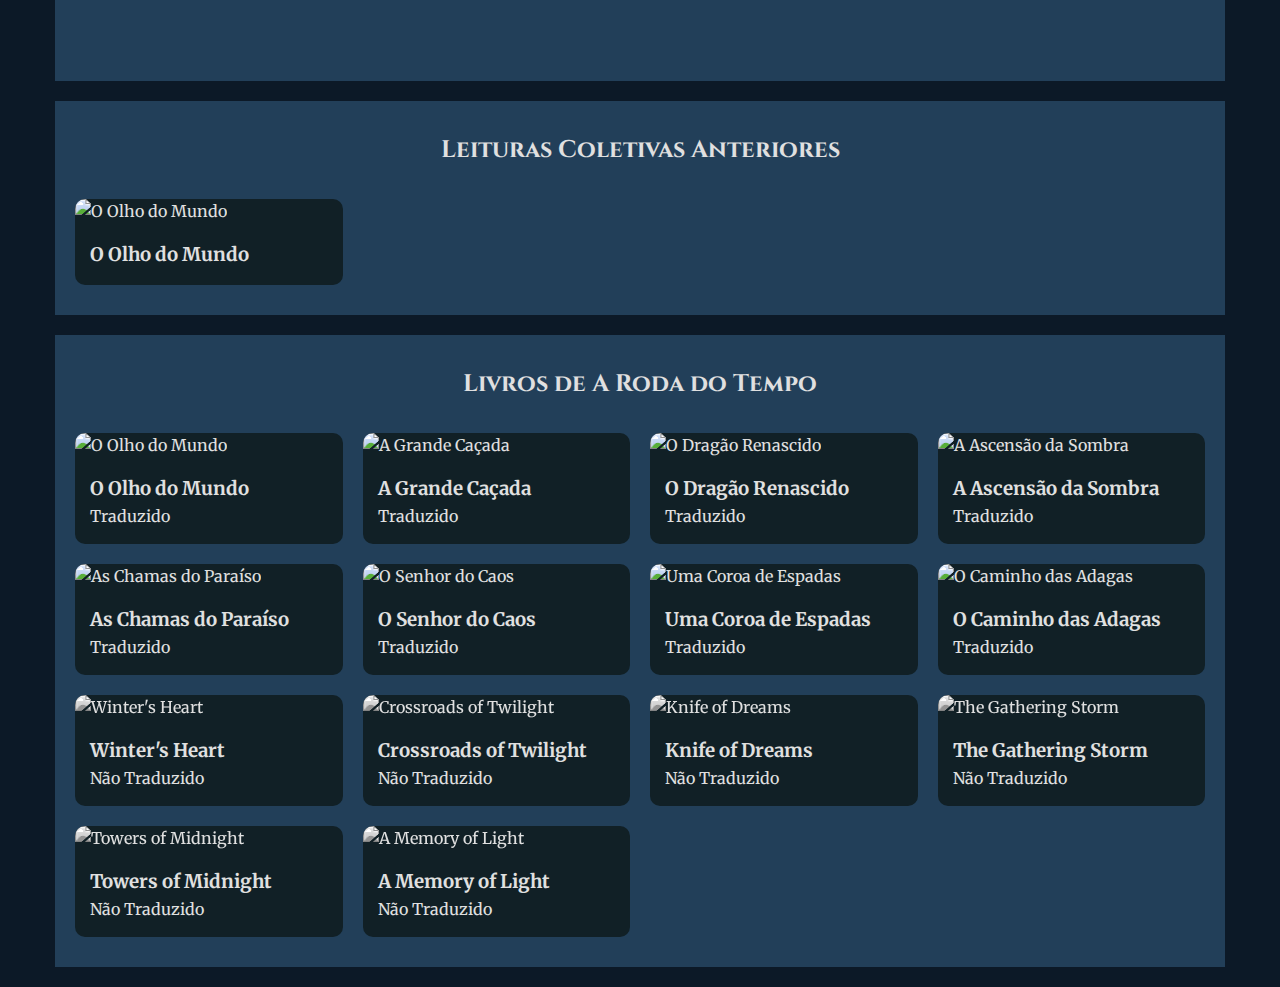
==== commit 1401f1b1: "fix: text" ====
--- a/index.html
+++ b/index.html
@@ -42,7 +42,7 @@
         </section>
 
         <div class="secao videos">
-            <h2 class="secao-titulo">Apresentando o projeto</h2>
+            <h2 class="secao-titulo">Apresentando projeto</h2>
             <div class="video-wrapper">
                 <iframe 
                 src="https://www.youtube.com/embed/X1zLxk5Ua4g?si=8xgHzm1GGfPLf7S3" 
--- a/style.css
+++ b/style.css
@@ -251,6 +251,7 @@
 @media (max-width: 768px) {
     .secao-titulo {
         font-size: 1.5rem;
+        margin-bottom: 15px;
     }
 
     .secao {
@@ -370,29 +371,29 @@
     }
 
     .videos {
-        display: flex;
+        display: block;
         justify-content: center; /* Centraliza horizontalmente */
         align-items: center; /* Centraliza verticalmente */
         width: 100%;
         padding: 20px; /* Adiciona espaçamento */
     }
 
-  .video-wrapper {
-    position: relative;
-    width: 100%; /* Ocupa toda a largura disponível */
-    padding-top: 56.25%; /* Proporção de 16:9 (9/16 * 100) */
-    max-width: 90%; /* Limita a largura a 90% */
-    margin: 0 auto; /* Centraliza o vídeo */
-  }
-
-  iframe {
-    position: absolute;
-    top: 0;
-    left: 0;
-    width: 100%; /* Ajusta automaticamente à largura */
-    height: 100%; /* Ajusta automaticamente à altura */
-    border: none;
-  }
+    .video-wrapper {
+        position: relative;
+        width: 100%; /* Ocupa toda a largura disponível */
+        padding-top: 56.25%; /* Proporção de 16:9 (9/16 * 100) */
+        max-width: 100%; /* Limita a largura a 90% */
+        margin: 0 auto; /* Centraliza o vídeo */
+    }
+
+    iframe {
+        position: absolute;
+        top: 0;
+        left: 0;
+        width: 100%; /* Ajusta automaticamente à largura */
+        height: 100%; /* Ajusta automaticamente à altura */
+        border: none;
+    }
 }
 
 @media (min-width: 769px) and (max-width: 1024px) {
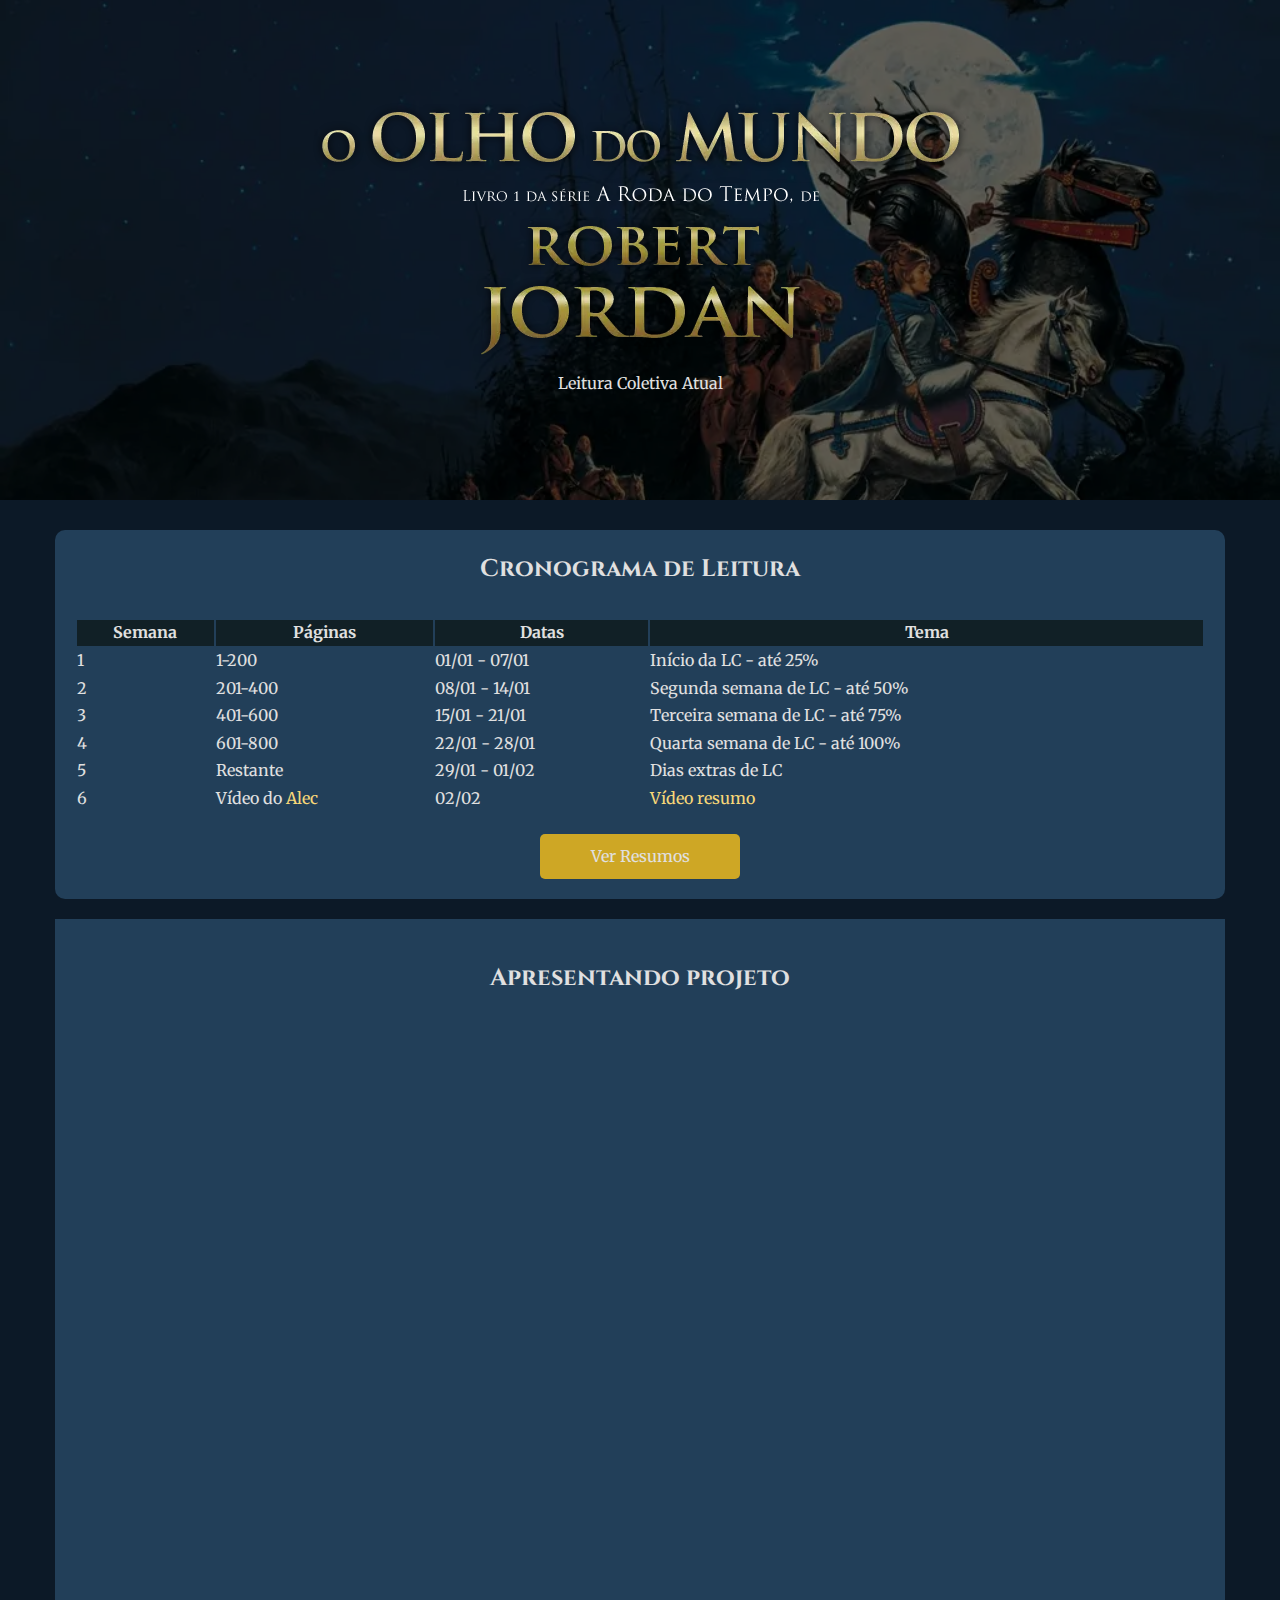
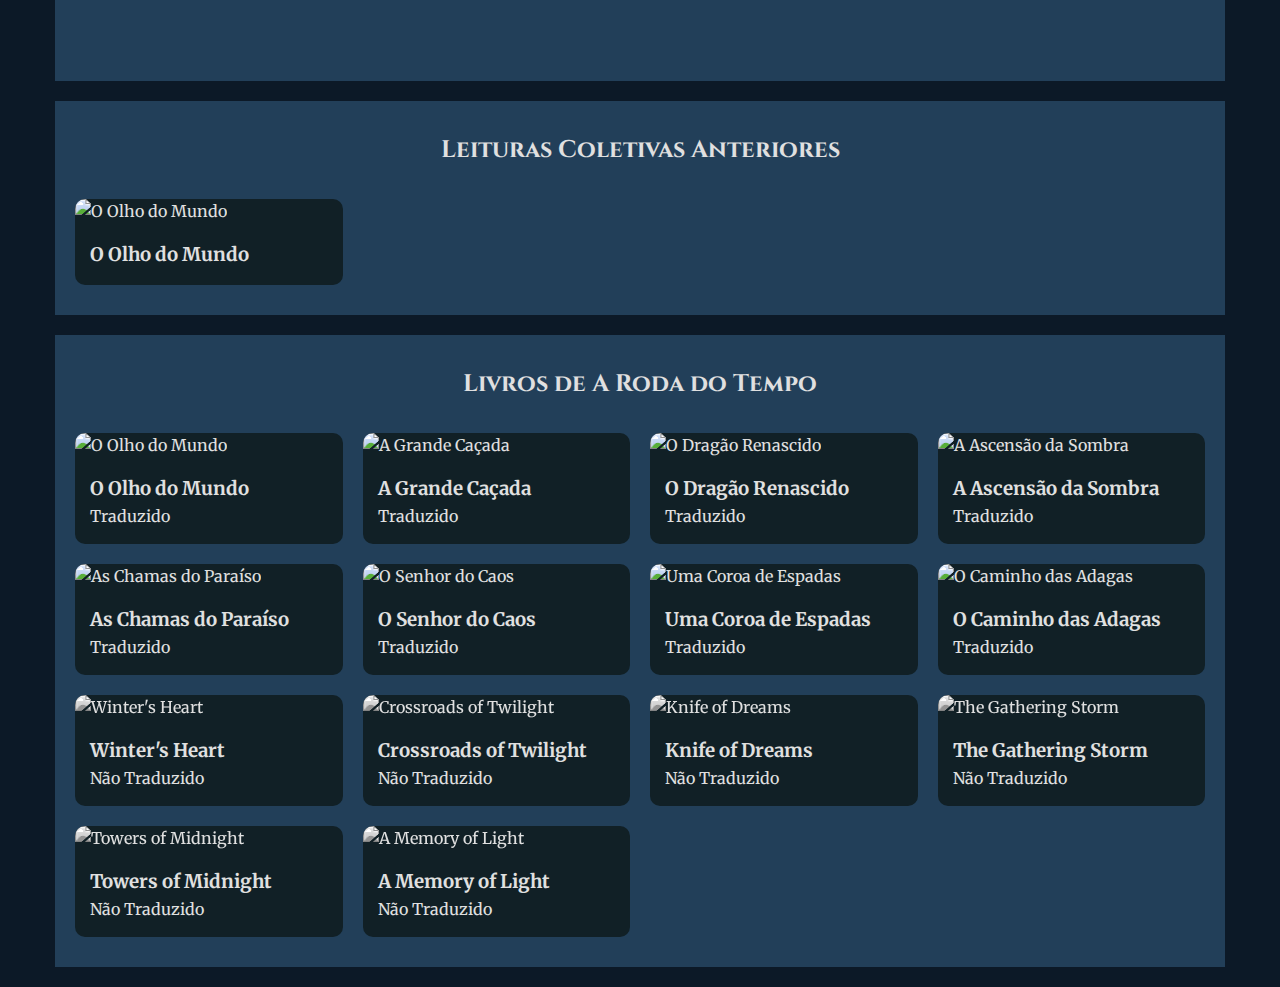
==== commit 3081a620: "feat: webp images" ====
--- a/index.html
+++ b/index.html
@@ -26,7 +26,7 @@
         <div class="banner-overlay">
             <div class="banner-conteudo">
                 <!-- <h1 id="tituloLivroAtual"></h1> -->
-                <img id="tituloLivroAtual" src="/images/Titles/WoT1.png" alt="A Roda do Tempo">
+                <img id="tituloLivroAtual" src="/images/Titles/WoT1.webp" alt="A Roda do Tempo">
                 <p>Leitura Coletiva Atual</p>
             </div>
         </div>
@@ -83,7 +83,7 @@
                 autor: 'Robert Jordan',
                 capa: 'https://m.media-amazon.com/images/I/61luxgJKWHL._SL1500_.jpg',
                 sinopse: 'Livro 1 de A Roda do Tempo',
-                banner: './images/Banners/BannerEyeoftheWorld.jpg',
+                banner: './images/Banners/BannerEyeoftheWorld.webp',
             },
             anteriores: [
                 {
